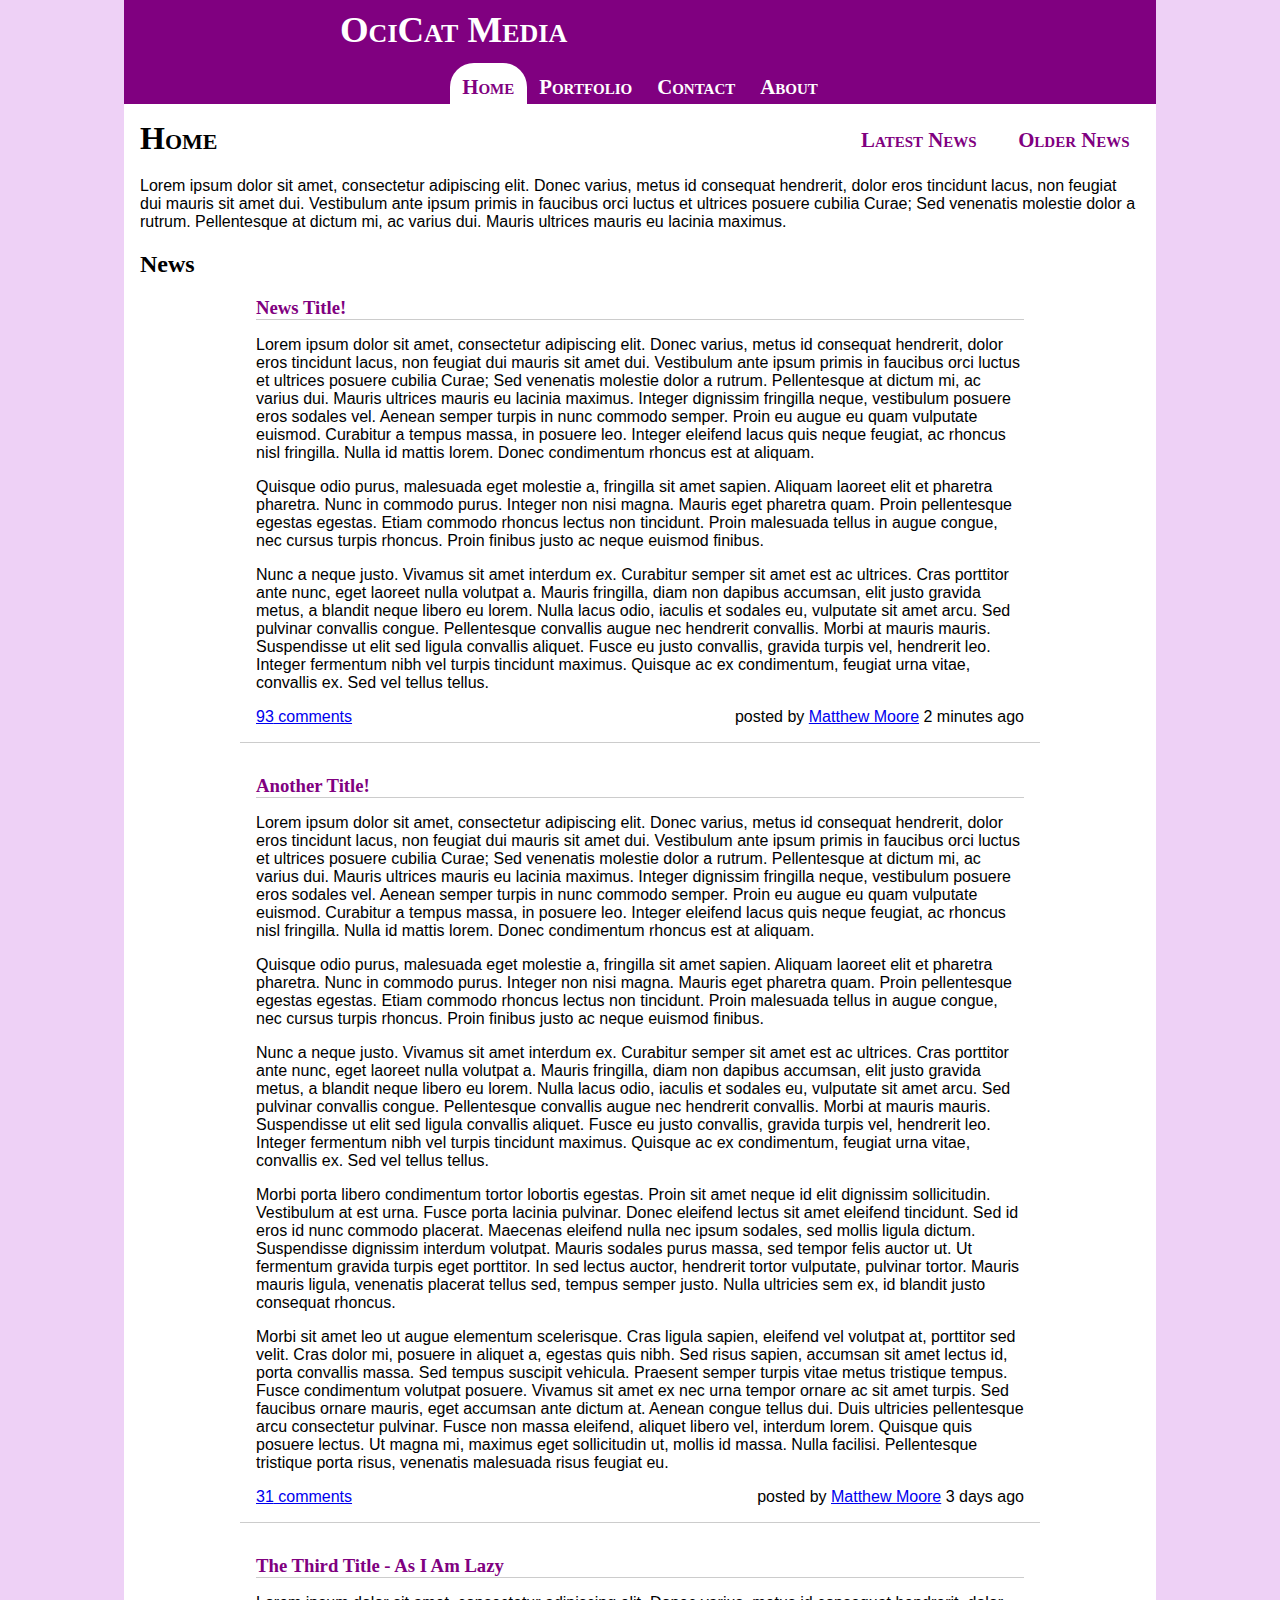
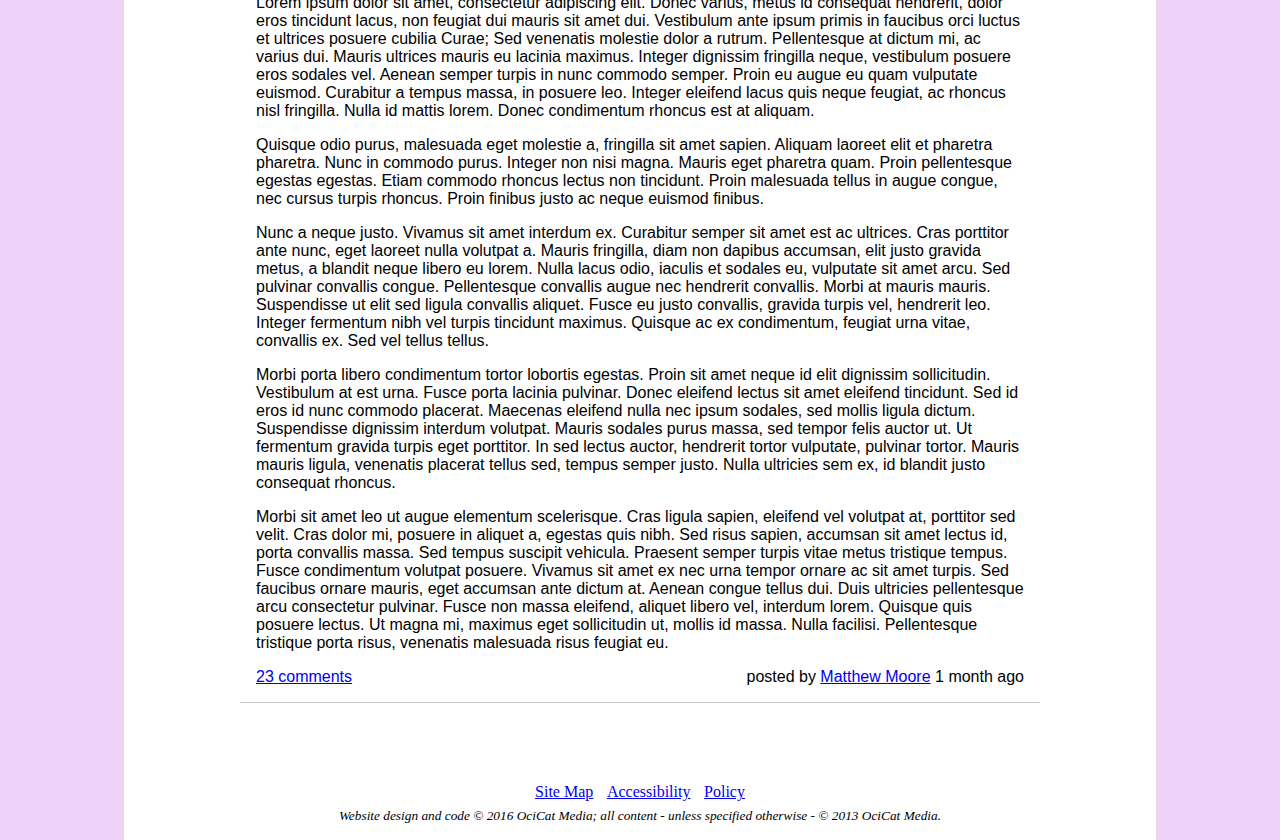
==== index.html @ f6c541e4 "updated index and style" ====
<!DOCTYPE html>
<html lang="en-ca">
	<head>
		<meta charset="utf-8">
		<meta name="application-name" content="OciCat Media">
		<meta name="author" content="Matthew Moore">
		<meta name="keywords" content="OciCat Media, Multimedia, Multi-media, Photography, Videography, Web Design, Web Development, Development, Coding">
		<meta name="description" content="The home page of OciCat Media. Check out the latest news here.">

		<title>OciCat Media</title>
		
		<link href="asset/style.css" rel="stylesheet" type="text/css">
	</head>
	<body>
		<header>
			<h1>OciCat Media</h1>
			<nav>
				<h2 class="WCAG_hide">Site Navigation</h2>
				<ul>
					<li class="active">
						<a href="index.html">Home</a>
					</li><li>
						<a href="portfolio.html">Portfolio</a>
					</li><li>
						<a href="contact.html">Contact</a>
					</li><li>
						<a href="about.html">About</a>
					</li>
				</ul>
			</nav>
		</header>
		<main>
			<header>
				<h1>Home</h1>
				<nav>
					<h2 class="WCAG_hide">Page Navigation</h2>
					<ul>
						<li>
							<a href="#news">Latest News</a>
						</li><li>
							<a href="#News">Older News</a>
						</li>
					</ul>
				</nav>
			</header>
			
			<div>Lorem ipsum dolor sit amet, consectetur adipiscing elit. Donec varius, metus id consequat hendrerit, dolor eros tincidunt lacus, non feugiat dui mauris sit amet dui. Vestibulum ante ipsum primis in faucibus orci luctus et ultrices posuere cubilia Curae; Sed venenatis molestie dolor a rutrum. Pellentesque at dictum mi, ac varius dui. Mauris ultrices mauris eu lacinia maximus.</div>
						
			<section id="news">
				<h2><a name="news"/>News</h2>
				
				<article itemscope itemtype="https://schema.org/BlogPosting">
					<header>
						<h3 itemprop="name headline"><a href="news_3.html" itemprop="url sameas">News Title!</a></h3>
						<meta itemprop="isfamilyfriendly" content="True" />
						<meta itemprop="position" content="3" />
					</header>
					<div itemprop="text">
						<p>Lorem ipsum dolor sit amet, consectetur adipiscing elit. Donec varius, metus id consequat hendrerit, dolor eros tincidunt lacus, non feugiat dui mauris sit amet dui. Vestibulum ante ipsum primis in faucibus orci luctus et ultrices posuere cubilia Curae; Sed venenatis molestie dolor a rutrum. Pellentesque at dictum mi, ac varius dui. Mauris ultrices mauris eu lacinia maximus. Integer dignissim fringilla neque, vestibulum posuere eros sodales vel. Aenean semper turpis in nunc commodo semper. Proin eu augue eu quam vulputate euismod. Curabitur a tempus massa, in posuere leo. Integer eleifend lacus quis neque feugiat, ac rhoncus nisl fringilla. Nulla id mattis lorem. Donec condimentum rhoncus est at aliquam.</p>
						<p>Quisque odio purus, malesuada eget molestie a, fringilla sit amet sapien. Aliquam laoreet elit et pharetra pharetra. Nunc in commodo purus. Integer non nisi magna. Mauris eget pharetra quam. Proin pellentesque egestas egestas. Etiam commodo rhoncus lectus non tincidunt. Proin malesuada tellus in augue congue, nec cursus turpis rhoncus. Proin finibus justo ac neque euismod finibus.</p>
						<p>Nunc a neque justo. Vivamus sit amet interdum ex. Curabitur semper sit amet est ac ultrices. Cras porttitor ante nunc, eget laoreet nulla volutpat a. Mauris fringilla, diam non dapibus accumsan, elit justo gravida metus, a blandit neque libero eu lorem. Nulla lacus odio, iaculis et sodales eu, vulputate sit amet arcu. Sed pulvinar convallis congue. Pellentesque convallis augue nec hendrerit convallis. Morbi at mauris mauris. Suspendisse ut elit sed ligula convallis aliquet. Fusce eu justo convallis, gravida turpis vel, hendrerit leo. Integer fermentum nibh vel turpis tincidunt maximus. Quisque ac ex condimentum, feugiat urna vitae, convallis ex. Sed vel tellus tellus.</p>
					</div>
					<footer>
						<a href="news_1.html#comment" itemprop="discussionurl">
							<span itemprop="commentcount">93</span> comments
						</a>
						posted by
						<span itemprop="author" itemscope itemtype="https://schema.org/Person">
							<span itemprop="name">
								<a href="http://user.ocicatmedia.com/matthewmoore.html" itemprop="url">Matthew Moore</a>
							</span>
						</span>
						<time datetime="2016-02-28T17:03Z" itemprop="datecreated datepublished">2 minutes ago</time>
					</footer>
				</article>

				<article itemscope itemtype="https://schema.org/BlogPosting">
					<header>
						<h3 itemprop="name headline"><a href="news_2.html" itemprop="url sameas">Another Title!</a></h3>
						<meta itemprop="isfamilyfriendly" content="True" />
						<meta itemprop="position" content="2" />
					</header>
					<div itemprop="text">
						<p>Lorem ipsum dolor sit amet, consectetur adipiscing elit. Donec varius, metus id consequat hendrerit, dolor eros tincidunt lacus, non feugiat dui mauris sit amet dui. Vestibulum ante ipsum primis in faucibus orci luctus et ultrices posuere cubilia Curae; Sed venenatis molestie dolor a rutrum. Pellentesque at dictum mi, ac varius dui. Mauris ultrices mauris eu lacinia maximus. Integer dignissim fringilla neque, vestibulum posuere eros sodales vel. Aenean semper turpis in nunc commodo semper. Proin eu augue eu quam vulputate euismod. Curabitur a tempus massa, in posuere leo. Integer eleifend lacus quis neque feugiat, ac rhoncus nisl fringilla. Nulla id mattis lorem. Donec condimentum rhoncus est at aliquam.</p>
						<p>Quisque odio purus, malesuada eget molestie a, fringilla sit amet sapien. Aliquam laoreet elit et pharetra pharetra. Nunc in commodo purus. Integer non nisi magna. Mauris eget pharetra quam. Proin pellentesque egestas egestas. Etiam commodo rhoncus lectus non tincidunt. Proin malesuada tellus in augue congue, nec cursus turpis rhoncus. Proin finibus justo ac neque euismod finibus.</p>
						<p>Nunc a neque justo. Vivamus sit amet interdum ex. Curabitur semper sit amet est ac ultrices. Cras porttitor ante nunc, eget laoreet nulla volutpat a. Mauris fringilla, diam non dapibus accumsan, elit justo gravida metus, a blandit neque libero eu lorem. Nulla lacus odio, iaculis et sodales eu, vulputate sit amet arcu. Sed pulvinar convallis congue. Pellentesque convallis augue nec hendrerit convallis. Morbi at mauris mauris. Suspendisse ut elit sed ligula convallis aliquet. Fusce eu justo convallis, gravida turpis vel, hendrerit leo. Integer fermentum nibh vel turpis tincidunt maximus. Quisque ac ex condimentum, feugiat urna vitae, convallis ex. Sed vel tellus tellus.</p>
						<p>Morbi porta libero condimentum tortor lobortis egestas. Proin sit amet neque id elit dignissim sollicitudin. Vestibulum at est urna. Fusce porta lacinia pulvinar. Donec eleifend lectus sit amet eleifend tincidunt. Sed id eros id nunc commodo placerat. Maecenas eleifend nulla nec ipsum sodales, sed mollis ligula dictum. Suspendisse dignissim interdum volutpat. Mauris sodales purus massa, sed tempor felis auctor ut. Ut fermentum gravida turpis eget porttitor. In sed lectus auctor, hendrerit tortor vulputate, pulvinar tortor. Mauris mauris ligula, venenatis placerat tellus sed, tempus semper justo. Nulla ultricies sem ex, id blandit justo consequat rhoncus.</p>
						<p>Morbi sit amet leo ut augue elementum scelerisque. Cras ligula sapien, eleifend vel volutpat at, porttitor sed velit. Cras dolor mi, posuere in aliquet a, egestas quis nibh. Sed risus sapien, accumsan sit amet lectus id, porta convallis massa. Sed tempus suscipit vehicula. Praesent semper turpis vitae metus tristique tempus. Fusce condimentum volutpat posuere. Vivamus sit amet ex nec urna tempor ornare ac sit amet turpis. Sed faucibus ornare mauris, eget accumsan ante dictum at. Aenean congue tellus dui. Duis ultricies pellentesque arcu consectetur pulvinar. Fusce non massa eleifend, aliquet libero vel, interdum lorem. Quisque quis posuere lectus. Ut magna mi, maximus eget sollicitudin ut, mollis id massa. Nulla facilisi. Pellentesque tristique porta risus, venenatis malesuada risus feugiat eu.</p>
					</div>
					<footer>
						<a href="news_1.html#comment" itemprop="discussionurl">
							<span itemprop="commentcount">31</span> comments
						</a>
						posted by
						<span itemprop="author" itemscope itemtype="https://schema.org/Person">
							<span itemprop="name">
								<a href="http://user.ocicatmedia.com/matthewmoore.html" itemprop="url">Matthew Moore</a>
							</span>
						</span>
						<time datetime="2016-02-25T11:23Z" itemprop="datecreated datepublished">3 days ago</time>
					</footer>
				</article>

				<article itemscope itemtype="https://schema.org/BlogPosting">
					<header>
						<h3 itemprop="name headline"><a href="news_1.html" itemprop="url sameas">The Third Title - As I Am Lazy</a></h3>
						<meta itemprop="isfamilyfriendly" content="True" />
						<meta itemprop="position" content="1" />
					</header>
					<div itemprop="text">
						<p>Lorem ipsum dolor sit amet, consectetur adipiscing elit. Donec varius, metus id consequat hendrerit, dolor eros tincidunt lacus, non feugiat dui mauris sit amet dui. Vestibulum ante ipsum primis in faucibus orci luctus et ultrices posuere cubilia Curae; Sed venenatis molestie dolor a rutrum. Pellentesque at dictum mi, ac varius dui. Mauris ultrices mauris eu lacinia maximus. Integer dignissim fringilla neque, vestibulum posuere eros sodales vel. Aenean semper turpis in nunc commodo semper. Proin eu augue eu quam vulputate euismod. Curabitur a tempus massa, in posuere leo. Integer eleifend lacus quis neque feugiat, ac rhoncus nisl fringilla. Nulla id mattis lorem. Donec condimentum rhoncus est at aliquam.</p>
						<p>Quisque odio purus, malesuada eget molestie a, fringilla sit amet sapien. Aliquam laoreet elit et pharetra pharetra. Nunc in commodo purus. Integer non nisi magna. Mauris eget pharetra quam. Proin pellentesque egestas egestas. Etiam commodo rhoncus lectus non tincidunt. Proin malesuada tellus in augue congue, nec cursus turpis rhoncus. Proin finibus justo ac neque euismod finibus.</p>
						<p>Nunc a neque justo. Vivamus sit amet interdum ex. Curabitur semper sit amet est ac ultrices. Cras porttitor ante nunc, eget laoreet nulla volutpat a. Mauris fringilla, diam non dapibus accumsan, elit justo gravida metus, a blandit neque libero eu lorem. Nulla lacus odio, iaculis et sodales eu, vulputate sit amet arcu. Sed pulvinar convallis congue. Pellentesque convallis augue nec hendrerit convallis. Morbi at mauris mauris. Suspendisse ut elit sed ligula convallis aliquet. Fusce eu justo convallis, gravida turpis vel, hendrerit leo. Integer fermentum nibh vel turpis tincidunt maximus. Quisque ac ex condimentum, feugiat urna vitae, convallis ex. Sed vel tellus tellus.</p>
						<p>Morbi porta libero condimentum tortor lobortis egestas. Proin sit amet neque id elit dignissim sollicitudin. Vestibulum at est urna. Fusce porta lacinia pulvinar. Donec eleifend lectus sit amet eleifend tincidunt. Sed id eros id nunc commodo placerat. Maecenas eleifend nulla nec ipsum sodales, sed mollis ligula dictum. Suspendisse dignissim interdum volutpat. Mauris sodales purus massa, sed tempor felis auctor ut. Ut fermentum gravida turpis eget porttitor. In sed lectus auctor, hendrerit tortor vulputate, pulvinar tortor. Mauris mauris ligula, venenatis placerat tellus sed, tempus semper justo. Nulla ultricies sem ex, id blandit justo consequat rhoncus.</p>
						<p>Morbi sit amet leo ut augue elementum scelerisque. Cras ligula sapien, eleifend vel volutpat at, porttitor sed velit. Cras dolor mi, posuere in aliquet a, egestas quis nibh. Sed risus sapien, accumsan sit amet lectus id, porta convallis massa. Sed tempus suscipit vehicula. Praesent semper turpis vitae metus tristique tempus. Fusce condimentum volutpat posuere. Vivamus sit amet ex nec urna tempor ornare ac sit amet turpis. Sed faucibus ornare mauris, eget accumsan ante dictum at. Aenean congue tellus dui. Duis ultricies pellentesque arcu consectetur pulvinar. Fusce non massa eleifend, aliquet libero vel, interdum lorem. Quisque quis posuere lectus. Ut magna mi, maximus eget sollicitudin ut, mollis id massa. Nulla facilisi. Pellentesque tristique porta risus, venenatis malesuada risus feugiat eu.</p>
					</div>
					<footer>
						<a href="news_1.html#comment" itemprop="discussionurl">
							<span itemprop="commentcount">23</span> comments
						</a>
						posted by
						<span itemprop="author" itemscope itemtype="https://schema.org/Person">
							<span itemprop="name">
								<a href="http://user.ocicatmedia.com/matthewmoore.html" itemprop="url">Matthew Moore</a>
							</span>
						</span>
						<time datetime="2016-01-12T19:57Z" itemprop="datecreated datepublished">1 month ago</time>
					</footer>
				</article>
			</section>
		</main>
		<footer>
			<nav>
				<ul>
					<li><a href="sitemap.html">Site Map</a></li>
					<li><a href="accessibility.html">Accessibility</a></li>
					<li><a href="policy.html">Policy</a></li>
				</ul>
			</nav>
			<small>Website design and code &copy; 2016 OciCat Media; all content - unless specified otherwise - &copy; 2013 OciCat Media.</small>
		</footer>
	</body>
</html>
---- asset/style.css ----
body {
	margin: 0;
	padding: 0;
	background-color: #DDD0D3;
	background-color: #D8BFD8;
	background-color: #F6C9CC;
	background-color: #EED1F6;
}

a:hover, a:focus {
	font-style: oblique;
}

.WCAG_hide {
	position: absolute !important;
	left: -99999px !important;
	top: auto !important;
}

body > main h1, body > main h2, body > main h3, body > main h4, body > main h5, body > main h6, nav {
	font-family: serif !important;
}

body > * {
	width: 80%;
	min-width: 800px;
	max-width: 1000px;
	margin: 0 auto;
	padding: 0 1em;
}

body > header {
	background: #800080 url(logo.png) no-repeat;
	color: #FFF;
	font-family: serif;
	font-variant: small-caps;
	padding-top: .5em;
}

body > main {
	background-color: #FFF;
	font-family: sans-serif;
	padding-top: 1em;
	padding-bottom: 3em;
}

body > footer {
	background-color: #FFF;
	text-align: center;
	padding-bottom: 1em;
}

/* ============================== */
/* ============================== */

body > header h1 {
	font-family: cursive, serif;
	font-size: 2.3em;
	margin: 0 200px;
}

body > header a {
	text-decoration: none;
	font-size: 1.3em;
	font-weight: bold;
	display: block;
}

body > header > nav {
	padding-top: .75em;
}

body > header > nav > ul {
	list-style-type: none;
	margin: 0;
	padding: 0;
	text-align: center;
}

body > header > nav > ul > li {
	display: inline-block;
}

body > header > nav > ul > li.active {
	background-color: #DDD0D3;
	background-color: #EED1F6;
	background-color: #FFFFFF;
	border-radius: 1.5em 1.5em 0 0;
}

body > header > nav > ul > li > a {
	color: #FFF;
	padding: .6em;
	padding-bottom: .2em;
}

body > header > nav > ul li.active > a {
	color: #800080;
}

/* ============================== */
/* ============================== */

body > main {
}

body > main > header {
	font-variant: small-caps;
	position: relative;
	margin-bottom: 1.25em;
}

body > main > header > * {
	display: inline-block;
}

body > main > header > h1 {
	font-size: 2em;
	margin: 0;
}

body > main > header > nav {
	position: absolute;
	right: 0;
	line-height: 2em;
	font-size: 1.3em;
	font-weight: bold;
}

body > main > header > nav > ul {
	list-style-type: none;
	margin: 0;
	padding: 0;
}

body > main > header > nav > ul > li {
	display: inline-block;
	padding: 0;
	padding-left: 1em;
	margin: 0;
}

body > main > header > nav > ul > li > a {
	color: #800080;
	text-decoration: none;
	padding: .5em;
}

/* ============================== */
/* ============================== */

body > footer > nav > ul {
	margin: 0px;
	padding: 0px;
	list-style-type: none;
}

body > footer > nav > ul > li {
	display: inline;
}

body > footer > nav > ul > li:after {
	content: ' ';
	font-weight: bold;
	margin: 0 .3em;
}

body > footer > nav > ul > li:last-child:after {
	display: none;
}

body > footer > small {
	display: block;
	margin-top: .5em;
	font-style: italic;
}

/* ============================== */
/* ============================== */

section#news {
}

section#news > h2 {
}

section#news > article {
	margin: 0 10%;
	padding: 1em;
	padding-top: 0;
	margin-bottom: 2em;
	border: 1px ridge #CCC;
	border: none;
	border-bottom: 1px ridge #CCC;
}

section#news > article > header {
	border-bottom: 1px ridge #CCC;	
}

section#news > article > header > h3 {
	margin: 0;
}

section#news > article > header > h3 > a {
	text-decoration: none;
	color: #800080;
}

section#news > article > p {
}

section#news > article > p:first-child:first-letter {
	font-size: 1.5em;
}

section#news > article > footer {
	position: relative;
	text-align: right;
}

section#news > article > footer > a {
	position: absolute;
	left: 0;
}

section#news > article > footer > time {
}



			<section id="news">
				<h2><a name="news"/>News</h2>
				<article>
					<header>
						<h3><a href="news_1.html">News Title!</a></h3>
					</header>
					<p>Lorem ipsum dolor sit amet, consectetur adipiscing elit. Donec varius, metus id consequat hendrerit, dolor eros tincidunt lacus, non feugiat dui mauris sit amet dui. Vestibulum ante ipsum primis in faucibus orci luctus et ultrices posuere cubilia Curae; Sed venenatis molestie dolor a rutrum. Pellentesque at dictum mi, ac varius dui. Mauris ultrices mauris eu lacinia maximus. Integer dignissim fringilla neque, vestibulum posuere eros sodales vel. Aenean semper turpis in nunc commodo semper. Proin eu augue eu quam vulputate euismod. Curabitur a tempus massa, in posuere leo. Integer eleifend lacus quis neque feugiat, ac rhoncus nisl fringilla. Nulla id mattis lorem. Donec condimentum rhoncus est at aliquam.</p>
					<footer>
						<a href="news_1.html#comment">3 comments</a>
						posted <time datetime="2016-02-28T17:03Z">2 minutes ago</time>
					</footer>
				</article>
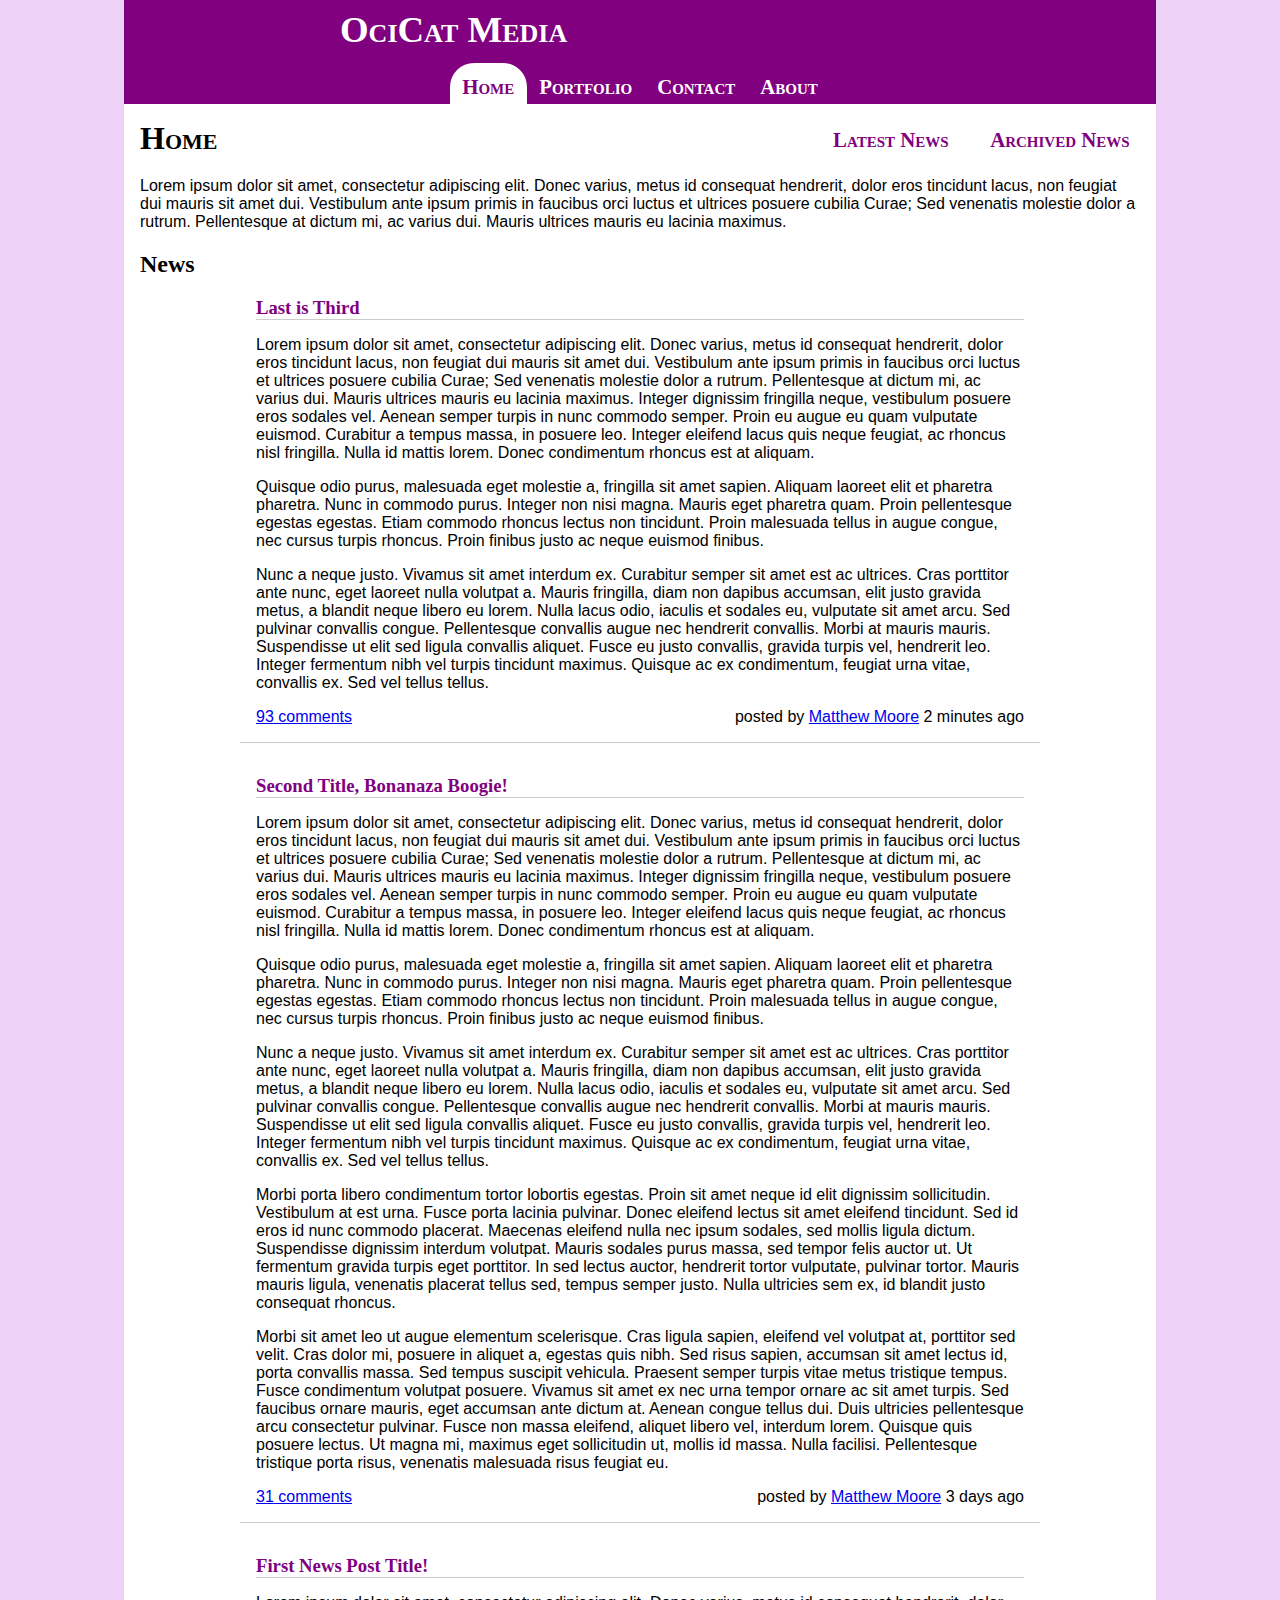
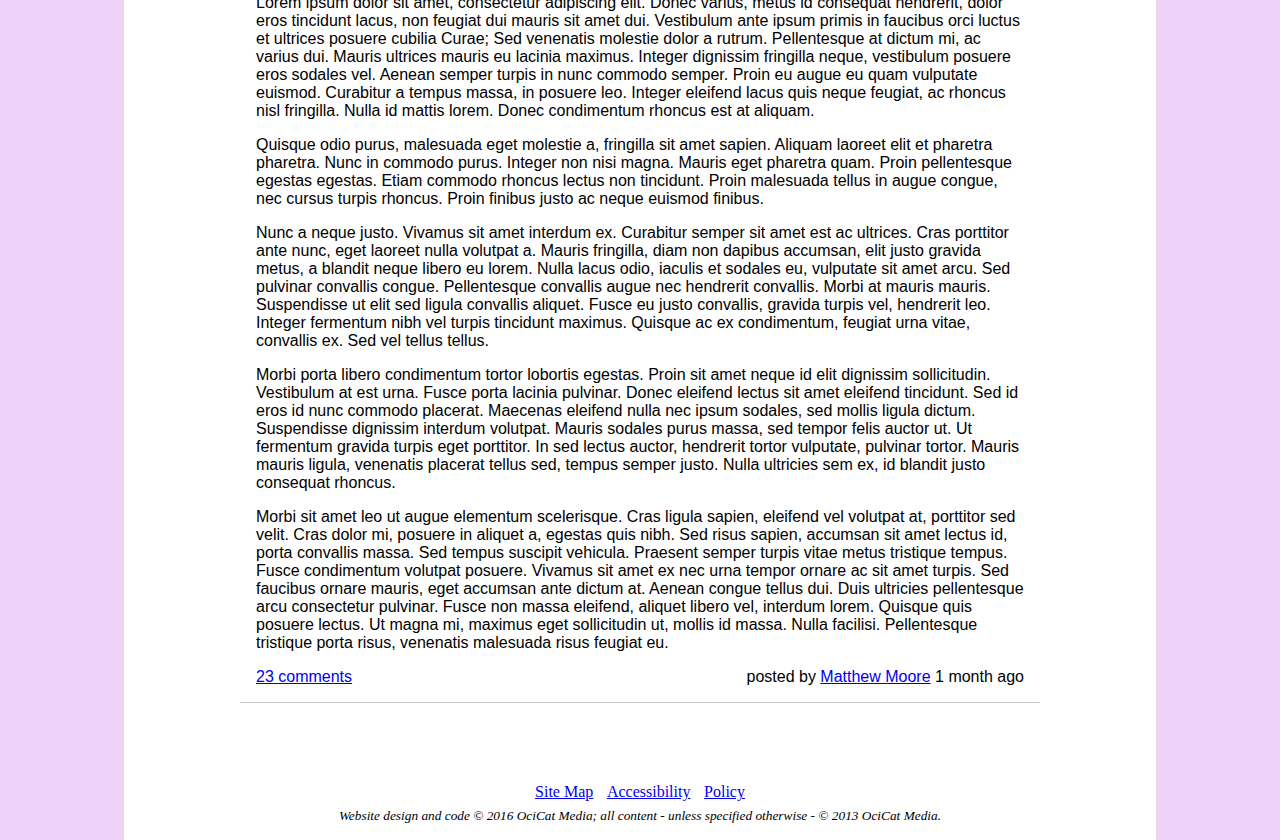
==== commit 371dfd6a: "Added files via upload" ====
--- a/index.html
+++ b/index.html
@@ -36,9 +36,9 @@
 					<h2 class="WCAG_hide">Page Navigation</h2>
 					<ul>
 						<li>
-							<a href="#news">Latest News</a>
+							<a href="index.html#news">Latest News</a>
 						</li><li>
-							<a href="#News">Older News</a>
+							<a href="#News">Archived News</a>
 						</li>
 					</ul>
 				</nav>
@@ -51,7 +51,7 @@
 				
 				<article itemscope itemtype="https://schema.org/BlogPosting">
 					<header>
-						<h3 itemprop="name headline"><a href="news_3.html" itemprop="url sameas">News Title!</a></h3>
+						<h3 itemprop="name headline"><a href="news/3.html" itemprop="url sameas">Last is Third</a></h3>
 						<meta itemprop="isfamilyfriendly" content="True" />
 						<meta itemprop="position" content="3" />
 					</header>
@@ -76,7 +76,7 @@
 
 				<article itemscope itemtype="https://schema.org/BlogPosting">
 					<header>
-						<h3 itemprop="name headline"><a href="news_2.html" itemprop="url sameas">Another Title!</a></h3>
+						<h3 itemprop="name headline"><a href="news/2.html" itemprop="url sameas">Second Title, Bonanaza Boogie!</a></h3>
 						<meta itemprop="isfamilyfriendly" content="True" />
 						<meta itemprop="position" content="2" />
 					</header>
@@ -103,7 +103,7 @@
 
 				<article itemscope itemtype="https://schema.org/BlogPosting">
 					<header>
-						<h3 itemprop="name headline"><a href="news_1.html" itemprop="url sameas">The Third Title - As I Am Lazy</a></h3>
+						<h3 itemprop="name headline"><a href="news/1.html" itemprop="url sameas">First News  Post Title!</a></h3>
 						<meta itemprop="isfamilyfriendly" content="True" />
 						<meta itemprop="position" content="1" />
 					</header>
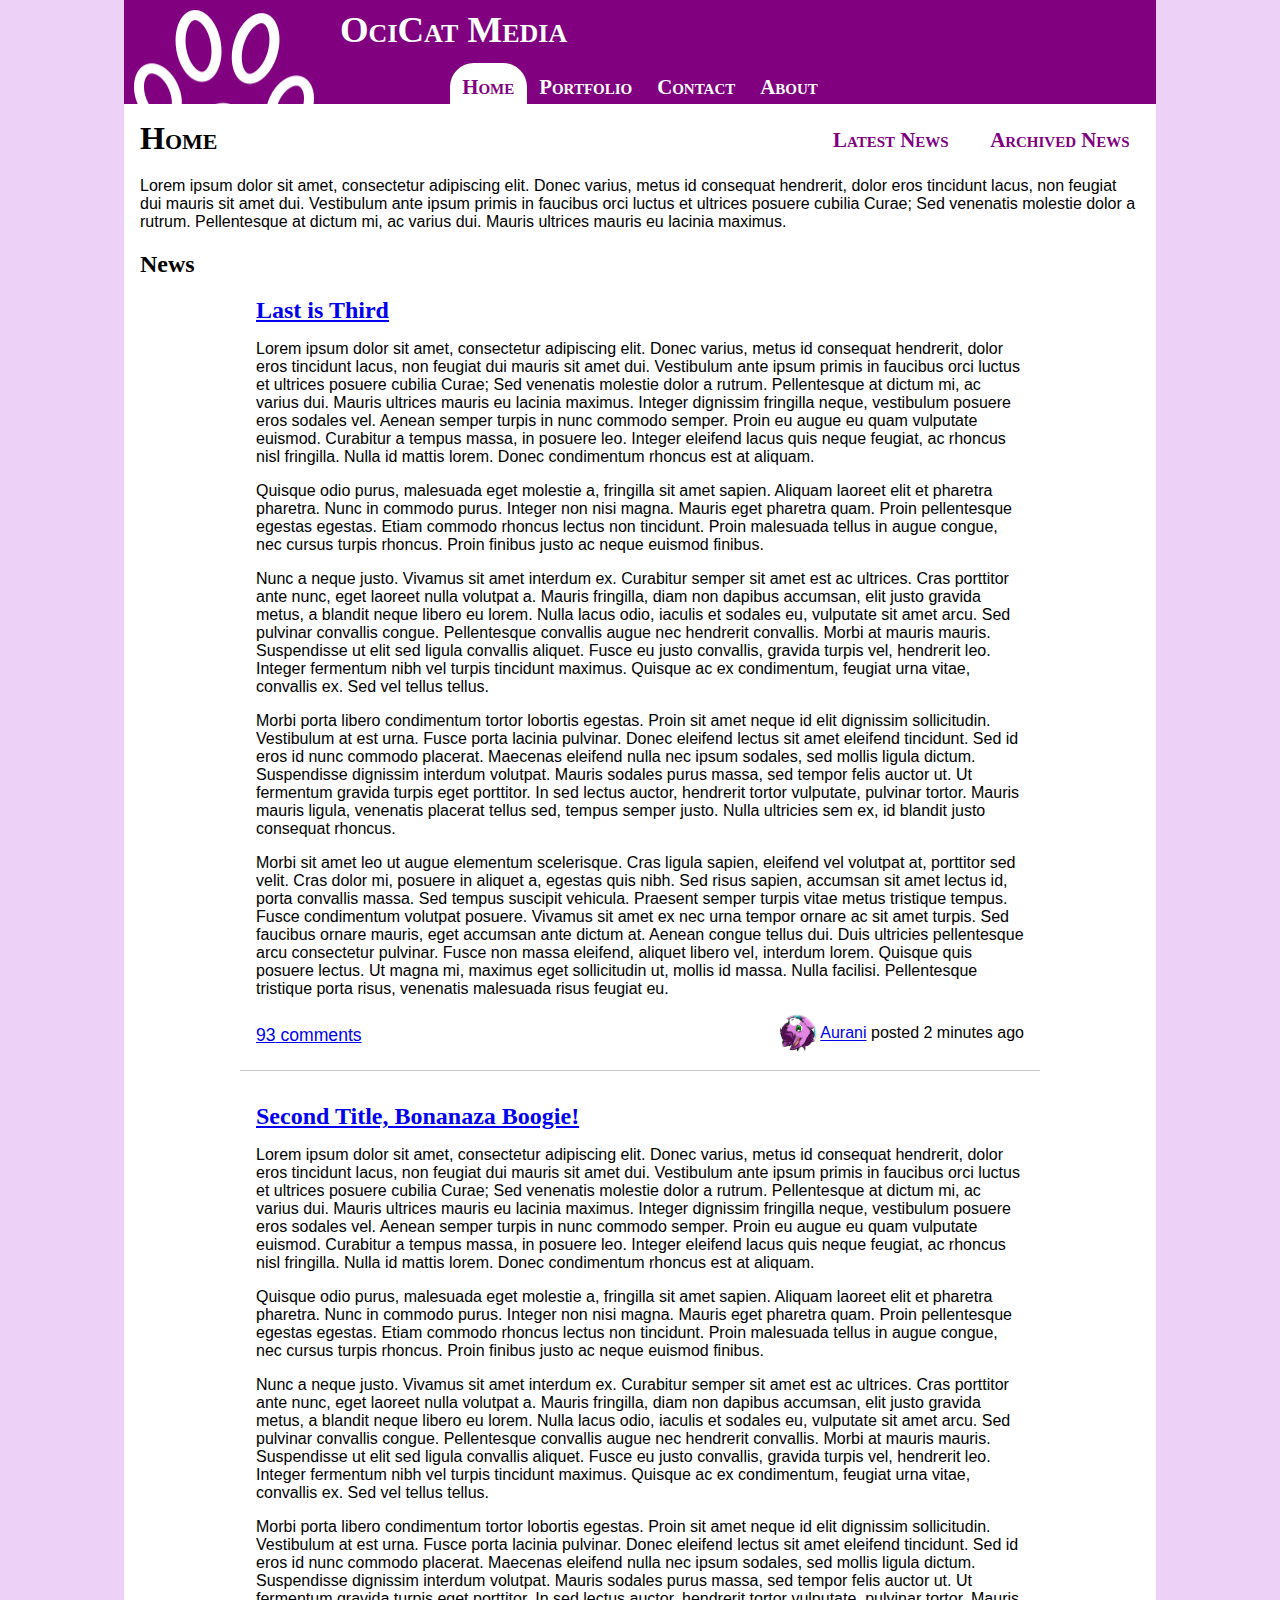
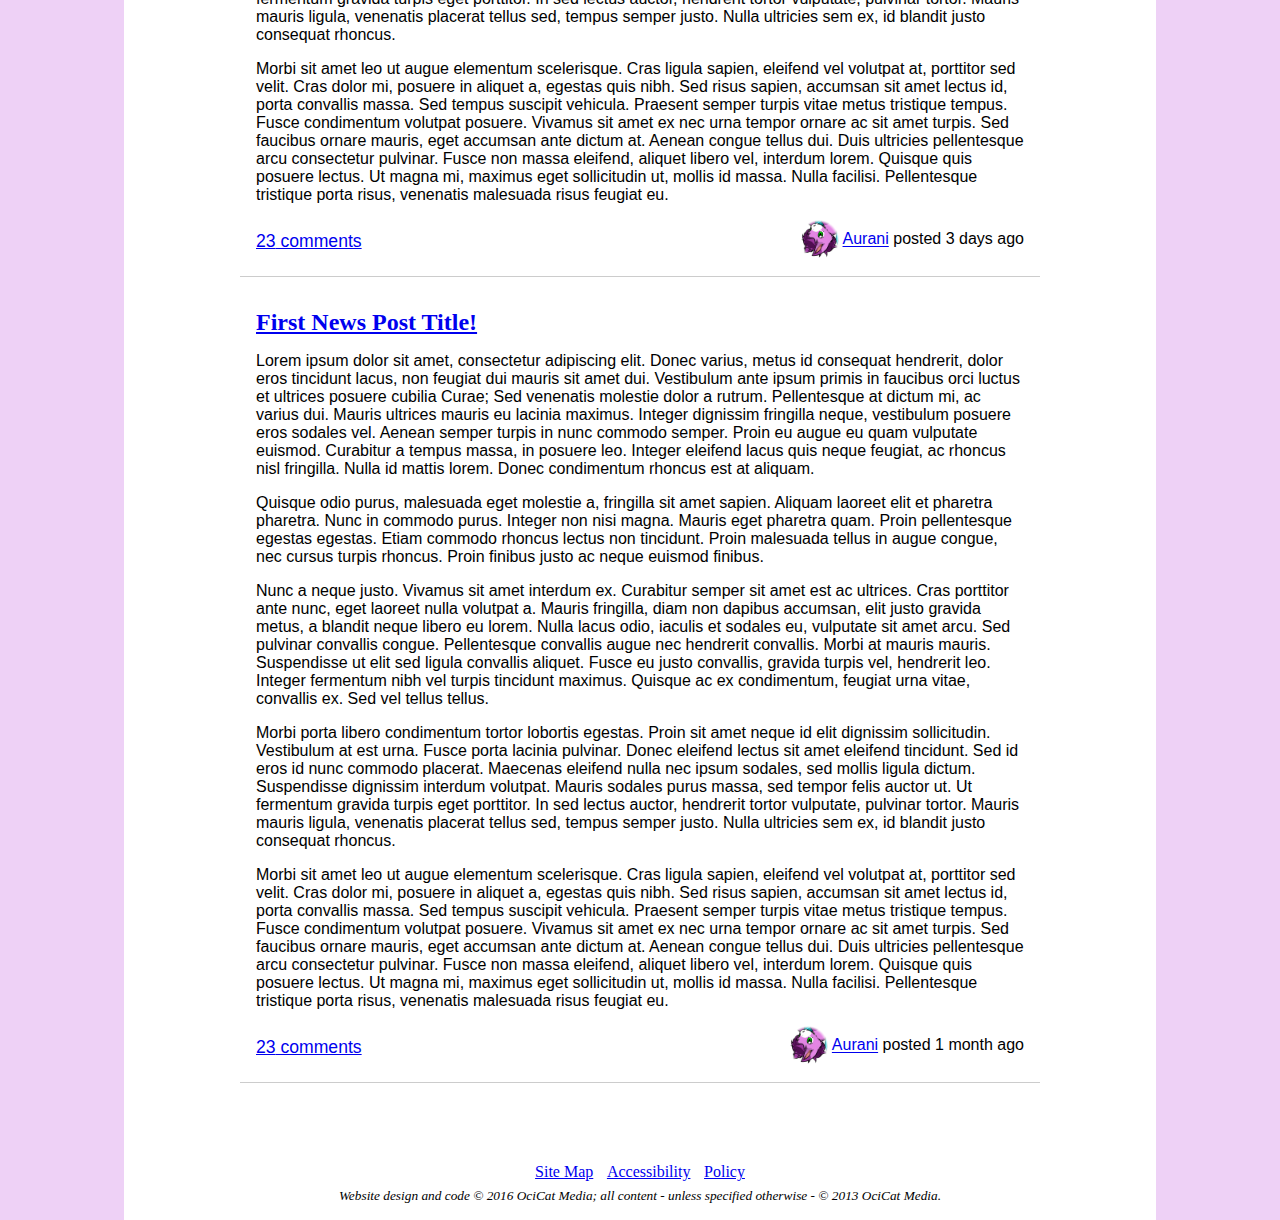
==== commit 115d37e6: "news archive updates" ====
--- a/index.html
+++ b/index.html
@@ -1,6 +1,10 @@
 <!DOCTYPE html>
 <html lang="en-ca">
 	<head>
+	
+		<base href="http://ocicatmedia.github.io/">
+		<base href="file:///D:/Documents/GitHub/ocicatmedia.com/">
+
 		<meta charset="utf-8">
 		<meta name="application-name" content="OciCat Media">
 		<meta name="author" content="Matthew Moore">
@@ -11,22 +15,12 @@
 		
 		<link href="asset/style.css" rel="stylesheet" type="text/css">
 	</head>
-	<body>
+	<body itemscope itemtype="http://schema.org/WebPage">
 		<header>
 			<h1>OciCat Media</h1>
 			<nav>
 				<h2 class="WCAG_hide">Site Navigation</h2>
-				<ul>
-					<li class="active">
-						<a href="index.html">Home</a>
-					</li><li>
-						<a href="portfolio.html">Portfolio</a>
-					</li><li>
-						<a href="contact.html">Contact</a>
-					</li><li>
-						<a href="about.html">About</a>
-					</li>
-				</ul>
+				<ul><li class="active"><a href="index.html">Home</a></li><li><a href="portfolio.html">Portfolio</a></li><li><a href="contact.html">Contact</a></li><li><a href="about.html">About</a></li></ul>
 			</nav>
 		</header>
 		<main>
@@ -34,101 +28,121 @@
 				<h1>Home</h1>
 				<nav>
 					<h2 class="WCAG_hide">Page Navigation</h2>
-					<ul>
-						<li>
-							<a href="index.html#news">Latest News</a>
-						</li><li>
-							<a href="#News">Archived News</a>
-						</li>
-					</ul>
+					<ul><li><a href="index.html#news">Latest News</a></li><li class="active"><a href="news/">Archived News</a></li></ul>
 				</nav>
 			</header>
-			
+
 			<div>Lorem ipsum dolor sit amet, consectetur adipiscing elit. Donec varius, metus id consequat hendrerit, dolor eros tincidunt lacus, non feugiat dui mauris sit amet dui. Vestibulum ante ipsum primis in faucibus orci luctus et ultrices posuere cubilia Curae; Sed venenatis molestie dolor a rutrum. Pellentesque at dictum mi, ac varius dui. Mauris ultrices mauris eu lacinia maximus.</div>
-						
-			<section id="news">
-				<h2><a name="news"/>News</h2>
+
+			<section id="news" itemscope itemtype="https://schema.org/Blog">
+				<h2><a name="news"></a>News</h2>
+				<article itemscope itemtype="https://schema.org/BlogPosting">
+					<header>
+						<h2 itemprop="headline name"><a href="news/3.html" itemprop="url mainentityofpage">Last is Third</a></h2>
+						<meta itemprop="position" content="3" />
+					</header>
+					<div itemprop="text"><p>Lorem ipsum dolor sit amet, consectetur adipiscing elit. Donec varius, metus id consequat hendrerit, dolor eros tincidunt lacus, non feugiat dui mauris sit amet dui. Vestibulum ante ipsum primis in faucibus orci luctus et ultrices posuere cubilia Curae; Sed venenatis molestie dolor a rutrum. Pellentesque at dictum mi, ac varius dui. Mauris ultrices mauris eu lacinia maximus. Integer dignissim fringilla neque, vestibulum posuere eros sodales vel. Aenean semper turpis in nunc commodo semper. Proin eu augue eu quam vulputate euismod. Curabitur a tempus massa, in posuere leo. Integer eleifend lacus quis neque feugiat, ac rhoncus nisl fringilla. Nulla id mattis lorem. Donec condimentum rhoncus est at aliquam.</p><p>Quisque odio purus, malesuada eget molestie a, fringilla sit amet sapien. Aliquam laoreet elit et pharetra pharetra. Nunc in commodo purus. Integer non nisi magna. Mauris eget pharetra quam. Proin pellentesque egestas egestas. Etiam commodo rhoncus lectus non tincidunt. Proin malesuada tellus in augue congue, nec cursus turpis rhoncus. Proin finibus justo ac neque euismod finibus.</p><p>Nunc a neque justo. Vivamus sit amet interdum ex. Curabitur semper sit amet est ac ultrices. Cras porttitor ante nunc, eget laoreet nulla volutpat a. Mauris fringilla, diam non dapibus accumsan, elit justo gravida metus, a blandit neque libero eu lorem. Nulla lacus odio, iaculis et sodales eu, vulputate sit amet arcu. Sed pulvinar convallis congue. Pellentesque convallis augue nec hendrerit convallis. Morbi at mauris mauris. Suspendisse ut elit sed ligula convallis aliquet. Fusce eu justo convallis, gravida turpis vel, hendrerit leo. Integer fermentum nibh vel turpis tincidunt maximus. Quisque ac ex condimentum, feugiat urna vitae, convallis ex. Sed vel tellus tellus.</p><p>Morbi porta libero condimentum tortor lobortis egestas. Proin sit amet neque id elit dignissim sollicitudin. Vestibulum at est urna. Fusce porta lacinia pulvinar. Donec eleifend lectus sit amet eleifend tincidunt. Sed id eros id nunc commodo placerat. Maecenas eleifend nulla nec ipsum sodales, sed mollis ligula dictum. Suspendisse dignissim interdum volutpat. Mauris sodales purus massa, sed tempor felis auctor ut. Ut fermentum gravida turpis eget porttitor. In sed lectus auctor, hendrerit tortor vulputate, pulvinar tortor. Mauris mauris ligula, venenatis placerat tellus sed, tempus semper justo. Nulla ultricies sem ex, id blandit justo consequat rhoncus.</p><p>Morbi sit amet leo ut augue elementum scelerisque. Cras ligula sapien, eleifend vel volutpat at, porttitor sed velit. Cras dolor mi, posuere in aliquet a, egestas quis nibh. Sed risus sapien, accumsan sit amet lectus id, porta convallis massa. Sed tempus suscipit vehicula. Praesent semper turpis vitae metus tristique tempus. Fusce condimentum volutpat posuere. Vivamus sit amet ex nec urna tempor ornare ac sit amet turpis. Sed faucibus ornare mauris, eget accumsan ante dictum at. Aenean congue tellus dui. Duis ultricies pellentesque arcu consectetur pulvinar. Fusce non massa eleifend, aliquet libero vel, interdum lorem. Quisque quis posuere lectus. Ut magna mi, maximus eget sollicitudin ut, mollis id massa. Nulla facilisi. Pellentesque tristique porta risus, venenatis malesuada risus feugiat eu.</p></div>
+					<footer>
+						<a href="news/3.html#comment" itemprop="discussionurl">
+							<span itemprop="commentcount">93</span> comments
+						</a>
+						<span itemprop="author" itemscope itemtype="https://schema.org/Person">
+							<span itemprop="image" itemscope itemtype="http://schema.org/ImageObject">
+								<img src="user/aurani/avatar.png" width="40" height="40" itemprop="url">
+								<meta itemprop="width" content="200">
+								<meta itemprop="height" content="200">
+							</span>
+							<span itemprop="name"><a href="user/aurani.html" itemprop="url" rel="author">Aurani</a></span> posted
+						</span>
+						<time datetime="2016-02-28T17:03Z" itemprop="datecreated datepublished">2 minutes ago</time>
+						<meta itemprop="datemodified" content="2016-02-28T17:03Z" />
+						<span itemprop="publisher" itemscope itemtype="http://schema.org/Organization">
+							<meta itemprop="name" content="OciCat Media" />
+							<span itemprop="logo" itemscope itemtype="http://schema.org/ImageObject">
+								<meta itemprop="url" content="asset/logobkg.png" />
+								<meta itemprop="width height" content="200" />
+							</span>
+						</span>
+						<span itemprop="image" itemscope itemtype="http://schema.org/ImageObject">
+							<meta itemprop="url" content="user/aurani/articledefault.png" />
+							<meta itemprop="width" content="700" />
+							<meta itemprop="height" content="200" />
+						</span>
+					</footer>
+				</article>
 				
 				<article itemscope itemtype="https://schema.org/BlogPosting">
 					<header>
-						<h3 itemprop="name headline"><a href="news/3.html" itemprop="url sameas">Last is Third</a></h3>
-						<meta itemprop="isfamilyfriendly" content="True" />
-						<meta itemprop="position" content="3" />
+						<h2 itemprop="headline name"><a href="news/2.html" itemprop="url mainentityofpage">Second Title, Bonanaza Boogie!</a></h2>
+						<meta itemprop="position" content="2" />
 					</header>
-					<div itemprop="text">
-						<p>Lorem ipsum dolor sit amet, consectetur adipiscing elit. Donec varius, metus id consequat hendrerit, dolor eros tincidunt lacus, non feugiat dui mauris sit amet dui. Vestibulum ante ipsum primis in faucibus orci luctus et ultrices posuere cubilia Curae; Sed venenatis molestie dolor a rutrum. Pellentesque at dictum mi, ac varius dui. Mauris ultrices mauris eu lacinia maximus. Integer dignissim fringilla neque, vestibulum posuere eros sodales vel. Aenean semper turpis in nunc commodo semper. Proin eu augue eu quam vulputate euismod. Curabitur a tempus massa, in posuere leo. Integer eleifend lacus quis neque feugiat, ac rhoncus nisl fringilla. Nulla id mattis lorem. Donec condimentum rhoncus est at aliquam.</p>
-						<p>Quisque odio purus, malesuada eget molestie a, fringilla sit amet sapien. Aliquam laoreet elit et pharetra pharetra. Nunc in commodo purus. Integer non nisi magna. Mauris eget pharetra quam. Proin pellentesque egestas egestas. Etiam commodo rhoncus lectus non tincidunt. Proin malesuada tellus in augue congue, nec cursus turpis rhoncus. Proin finibus justo ac neque euismod finibus.</p>
-						<p>Nunc a neque justo. Vivamus sit amet interdum ex. Curabitur semper sit amet est ac ultrices. Cras porttitor ante nunc, eget laoreet nulla volutpat a. Mauris fringilla, diam non dapibus accumsan, elit justo gravida metus, a blandit neque libero eu lorem. Nulla lacus odio, iaculis et sodales eu, vulputate sit amet arcu. Sed pulvinar convallis congue. Pellentesque convallis augue nec hendrerit convallis. Morbi at mauris mauris. Suspendisse ut elit sed ligula convallis aliquet. Fusce eu justo convallis, gravida turpis vel, hendrerit leo. Integer fermentum nibh vel turpis tincidunt maximus. Quisque ac ex condimentum, feugiat urna vitae, convallis ex. Sed vel tellus tellus.</p>
-					</div>
+					<div itemprop="text"><p>Lorem ipsum dolor sit amet, consectetur adipiscing elit. Donec varius, metus id consequat hendrerit, dolor eros tincidunt lacus, non feugiat dui mauris sit amet dui. Vestibulum ante ipsum primis in faucibus orci luctus et ultrices posuere cubilia Curae; Sed venenatis molestie dolor a rutrum. Pellentesque at dictum mi, ac varius dui. Mauris ultrices mauris eu lacinia maximus. Integer dignissim fringilla neque, vestibulum posuere eros sodales vel. Aenean semper turpis in nunc commodo semper. Proin eu augue eu quam vulputate euismod. Curabitur a tempus massa, in posuere leo. Integer eleifend lacus quis neque feugiat, ac rhoncus nisl fringilla. Nulla id mattis lorem. Donec condimentum rhoncus est at aliquam.</p><p>Quisque odio purus, malesuada eget molestie a, fringilla sit amet sapien. Aliquam laoreet elit et pharetra pharetra. Nunc in commodo purus. Integer non nisi magna. Mauris eget pharetra quam. Proin pellentesque egestas egestas. Etiam commodo rhoncus lectus non tincidunt. Proin malesuada tellus in augue congue, nec cursus turpis rhoncus. Proin finibus justo ac neque euismod finibus.</p><p>Nunc a neque justo. Vivamus sit amet interdum ex. Curabitur semper sit amet est ac ultrices. Cras porttitor ante nunc, eget laoreet nulla volutpat a. Mauris fringilla, diam non dapibus accumsan, elit justo gravida metus, a blandit neque libero eu lorem. Nulla lacus odio, iaculis et sodales eu, vulputate sit amet arcu. Sed pulvinar convallis congue. Pellentesque convallis augue nec hendrerit convallis. Morbi at mauris mauris. Suspendisse ut elit sed ligula convallis aliquet. Fusce eu justo convallis, gravida turpis vel, hendrerit leo. Integer fermentum nibh vel turpis tincidunt maximus. Quisque ac ex condimentum, feugiat urna vitae, convallis ex. Sed vel tellus tellus.</p><p>Morbi porta libero condimentum tortor lobortis egestas. Proin sit amet neque id elit dignissim sollicitudin. Vestibulum at est urna. Fusce porta lacinia pulvinar. Donec eleifend lectus sit amet eleifend tincidunt. Sed id eros id nunc commodo placerat. Maecenas eleifend nulla nec ipsum sodales, sed mollis ligula dictum. Suspendisse dignissim interdum volutpat. Mauris sodales purus massa, sed tempor felis auctor ut. Ut fermentum gravida turpis eget porttitor. In sed lectus auctor, hendrerit tortor vulputate, pulvinar tortor. Mauris mauris ligula, venenatis placerat tellus sed, tempus semper justo. Nulla ultricies sem ex, id blandit justo consequat rhoncus.</p><p>Morbi sit amet leo ut augue elementum scelerisque. Cras ligula sapien, eleifend vel volutpat at, porttitor sed velit. Cras dolor mi, posuere in aliquet a, egestas quis nibh. Sed risus sapien, accumsan sit amet lectus id, porta convallis massa. Sed tempus suscipit vehicula. Praesent semper turpis vitae metus tristique tempus. Fusce condimentum volutpat posuere. Vivamus sit amet ex nec urna tempor ornare ac sit amet turpis. Sed faucibus ornare mauris, eget accumsan ante dictum at. Aenean congue tellus dui. Duis ultricies pellentesque arcu consectetur pulvinar. Fusce non massa eleifend, aliquet libero vel, interdum lorem. Quisque quis posuere lectus. Ut magna mi, maximus eget sollicitudin ut, mollis id massa. Nulla facilisi. Pellentesque tristique porta risus, venenatis malesuada risus feugiat eu.</p></div>
 					<footer>
-						<a href="news_1.html#comment" itemprop="discussionurl">
-							<span itemprop="commentcount">93</span> comments
+						<a href="news/2.html#comment" itemprop="discussionurl">
+							<span itemprop="commentcount">23</span> comments
 						</a>
-						posted by
 						<span itemprop="author" itemscope itemtype="https://schema.org/Person">
-							<span itemprop="name">
-								<a href="http://user.ocicatmedia.com/matthewmoore.html" itemprop="url">Matthew Moore</a>
+							<span itemprop="image" itemscope itemtype="http://schema.org/ImageObject">
+								<img src="user/aurani/avatar.png" width="40" height="40" itemprop="url">
+								<meta itemprop="width" content="200">
+								<meta itemprop="height" content="200">
+							</span>
+							<span itemprop="name"><a href="user/aurani.html" itemprop="url" rel="author">Aurani</a></span> posted
+						</span>
+						<time datetime="2016-02-25T11:23Z" itemprop="datecreated datepublished">3 days ago</time>
+						<meta itemprop="datemodified" content="2016-01-12T19:57Z" />
+						<span itemprop="publisher" itemscope itemtype="http://schema.org/Organization">
+							<meta itemprop="name" content="OciCat Media" />
+							<span itemprop="logo" itemscope itemtype="http://schema.org/ImageObject">
+								<meta itemprop="url" content="asset/logobkg.png" />
+								<meta itemprop="width height" content="200" />
 							</span>
 						</span>
-						<time datetime="2016-02-28T17:03Z" itemprop="datecreated datepublished">2 minutes ago</time>
+						<span itemprop="image" itemscope itemtype="http://schema.org/ImageObject">
+							<meta itemprop="url" content="user/aurani/articledefault.png" />
+							<meta itemprop="width" content="700" />
+							<meta itemprop="height" content="200" />
+						</span>
 					</footer>
 				</article>
 
 				<article itemscope itemtype="https://schema.org/BlogPosting">
 					<header>
-						<h3 itemprop="name headline"><a href="news/2.html" itemprop="url sameas">Second Title, Bonanaza Boogie!</a></h3>
-						<meta itemprop="isfamilyfriendly" content="True" />
-						<meta itemprop="position" content="2" />
+						<h2 itemprop="headline name"><a href="news/1.html" itemprop="url mainentityofpage">First News Post Title!</a></h2>
+						<meta itemprop="position" content="1" />
 					</header>
-					<div itemprop="text">
-						<p>Lorem ipsum dolor sit amet, consectetur adipiscing elit. Donec varius, metus id consequat hendrerit, dolor eros tincidunt lacus, non feugiat dui mauris sit amet dui. Vestibulum ante ipsum primis in faucibus orci luctus et ultrices posuere cubilia Curae; Sed venenatis molestie dolor a rutrum. Pellentesque at dictum mi, ac varius dui. Mauris ultrices mauris eu lacinia maximus. Integer dignissim fringilla neque, vestibulum posuere eros sodales vel. Aenean semper turpis in nunc commodo semper. Proin eu augue eu quam vulputate euismod. Curabitur a tempus massa, in posuere leo. Integer eleifend lacus quis neque feugiat, ac rhoncus nisl fringilla. Nulla id mattis lorem. Donec condimentum rhoncus est at aliquam.</p>
-						<p>Quisque odio purus, malesuada eget molestie a, fringilla sit amet sapien. Aliquam laoreet elit et pharetra pharetra. Nunc in commodo purus. Integer non nisi magna. Mauris eget pharetra quam. Proin pellentesque egestas egestas. Etiam commodo rhoncus lectus non tincidunt. Proin malesuada tellus in augue congue, nec cursus turpis rhoncus. Proin finibus justo ac neque euismod finibus.</p>
-						<p>Nunc a neque justo. Vivamus sit amet interdum ex. Curabitur semper sit amet est ac ultrices. Cras porttitor ante nunc, eget laoreet nulla volutpat a. Mauris fringilla, diam non dapibus accumsan, elit justo gravida metus, a blandit neque libero eu lorem. Nulla lacus odio, iaculis et sodales eu, vulputate sit amet arcu. Sed pulvinar convallis congue. Pellentesque convallis augue nec hendrerit convallis. Morbi at mauris mauris. Suspendisse ut elit sed ligula convallis aliquet. Fusce eu justo convallis, gravida turpis vel, hendrerit leo. Integer fermentum nibh vel turpis tincidunt maximus. Quisque ac ex condimentum, feugiat urna vitae, convallis ex. Sed vel tellus tellus.</p>
-						<p>Morbi porta libero condimentum tortor lobortis egestas. Proin sit amet neque id elit dignissim sollicitudin. Vestibulum at est urna. Fusce porta lacinia pulvinar. Donec eleifend lectus sit amet eleifend tincidunt. Sed id eros id nunc commodo placerat. Maecenas eleifend nulla nec ipsum sodales, sed mollis ligula dictum. Suspendisse dignissim interdum volutpat. Mauris sodales purus massa, sed tempor felis auctor ut. Ut fermentum gravida turpis eget porttitor. In sed lectus auctor, hendrerit tortor vulputate, pulvinar tortor. Mauris mauris ligula, venenatis placerat tellus sed, tempus semper justo. Nulla ultricies sem ex, id blandit justo consequat rhoncus.</p>
-						<p>Morbi sit amet leo ut augue elementum scelerisque. Cras ligula sapien, eleifend vel volutpat at, porttitor sed velit. Cras dolor mi, posuere in aliquet a, egestas quis nibh. Sed risus sapien, accumsan sit amet lectus id, porta convallis massa. Sed tempus suscipit vehicula. Praesent semper turpis vitae metus tristique tempus. Fusce condimentum volutpat posuere. Vivamus sit amet ex nec urna tempor ornare ac sit amet turpis. Sed faucibus ornare mauris, eget accumsan ante dictum at. Aenean congue tellus dui. Duis ultricies pellentesque arcu consectetur pulvinar. Fusce non massa eleifend, aliquet libero vel, interdum lorem. Quisque quis posuere lectus. Ut magna mi, maximus eget sollicitudin ut, mollis id massa. Nulla facilisi. Pellentesque tristique porta risus, venenatis malesuada risus feugiat eu.</p>
-					</div>
+					<div itemprop="text"><p>Lorem ipsum dolor sit amet, consectetur adipiscing elit. Donec varius, metus id consequat hendrerit, dolor eros tincidunt lacus, non feugiat dui mauris sit amet dui. Vestibulum ante ipsum primis in faucibus orci luctus et ultrices posuere cubilia Curae; Sed venenatis molestie dolor a rutrum. Pellentesque at dictum mi, ac varius dui. Mauris ultrices mauris eu lacinia maximus. Integer dignissim fringilla neque, vestibulum posuere eros sodales vel. Aenean semper turpis in nunc commodo semper. Proin eu augue eu quam vulputate euismod. Curabitur a tempus massa, in posuere leo. Integer eleifend lacus quis neque feugiat, ac rhoncus nisl fringilla. Nulla id mattis lorem. Donec condimentum rhoncus est at aliquam.</p><p>Quisque odio purus, malesuada eget molestie a, fringilla sit amet sapien. Aliquam laoreet elit et pharetra pharetra. Nunc in commodo purus. Integer non nisi magna. Mauris eget pharetra quam. Proin pellentesque egestas egestas. Etiam commodo rhoncus lectus non tincidunt. Proin malesuada tellus in augue congue, nec cursus turpis rhoncus. Proin finibus justo ac neque euismod finibus.</p><p>Nunc a neque justo. Vivamus sit amet interdum ex. Curabitur semper sit amet est ac ultrices. Cras porttitor ante nunc, eget laoreet nulla volutpat a. Mauris fringilla, diam non dapibus accumsan, elit justo gravida metus, a blandit neque libero eu lorem. Nulla lacus odio, iaculis et sodales eu, vulputate sit amet arcu. Sed pulvinar convallis congue. Pellentesque convallis augue nec hendrerit convallis. Morbi at mauris mauris. Suspendisse ut elit sed ligula convallis aliquet. Fusce eu justo convallis, gravida turpis vel, hendrerit leo. Integer fermentum nibh vel turpis tincidunt maximus. Quisque ac ex condimentum, feugiat urna vitae, convallis ex. Sed vel tellus tellus.</p><p>Morbi porta libero condimentum tortor lobortis egestas. Proin sit amet neque id elit dignissim sollicitudin. Vestibulum at est urna. Fusce porta lacinia pulvinar. Donec eleifend lectus sit amet eleifend tincidunt. Sed id eros id nunc commodo placerat. Maecenas eleifend nulla nec ipsum sodales, sed mollis ligula dictum. Suspendisse dignissim interdum volutpat. Mauris sodales purus massa, sed tempor felis auctor ut. Ut fermentum gravida turpis eget porttitor. In sed lectus auctor, hendrerit tortor vulputate, pulvinar tortor. Mauris mauris ligula, venenatis placerat tellus sed, tempus semper justo. Nulla ultricies sem ex, id blandit justo consequat rhoncus.</p><p>Morbi sit amet leo ut augue elementum scelerisque. Cras ligula sapien, eleifend vel volutpat at, porttitor sed velit. Cras dolor mi, posuere in aliquet a, egestas quis nibh. Sed risus sapien, accumsan sit amet lectus id, porta convallis massa. Sed tempus suscipit vehicula. Praesent semper turpis vitae metus tristique tempus. Fusce condimentum volutpat posuere. Vivamus sit amet ex nec urna tempor ornare ac sit amet turpis. Sed faucibus ornare mauris, eget accumsan ante dictum at. Aenean congue tellus dui. Duis ultricies pellentesque arcu consectetur pulvinar. Fusce non massa eleifend, aliquet libero vel, interdum lorem. Quisque quis posuere lectus. Ut magna mi, maximus eget sollicitudin ut, mollis id massa. Nulla facilisi. Pellentesque tristique porta risus, venenatis malesuada risus feugiat eu.</p></div>
 					<footer>
-						<a href="news_1.html#comment" itemprop="discussionurl">
-							<span itemprop="commentcount">31</span> comments
+						<a href="news/1.html#comment" itemprop="discussionurl">
+							<span itemprop="commentcount">23</span> comments
 						</a>
-						posted by
 						<span itemprop="author" itemscope itemtype="https://schema.org/Person">
-							<span itemprop="name">
-								<a href="http://user.ocicatmedia.com/matthewmoore.html" itemprop="url">Matthew Moore</a>
+							<span itemprop="image" itemscope itemtype="http://schema.org/ImageObject">
+								<img src="user/aurani/avatar.png" width="40" height="40" itemprop="url">
+								<meta itemprop="width" content="200">
+								<meta itemprop="height" content="200">
+							</span>
+							<span itemprop="name"><a href="user/aurani.html" itemprop="url" rel="author">Aurani</a></span> posted
+						</span>
+						<time datetime="2016-01-12T19:57Z" itemprop="datecreated datepublished">1 month ago</time>
+						<meta itemprop="datemodified" content="2016-01-12T19:57Z" />
+						<span itemprop="publisher" itemscope itemtype="http://schema.org/Organization">
+							<meta itemprop="name" content="OciCat Media" />
+							<span itemprop="logo" itemscope itemtype="http://schema.org/ImageObject">
+								<meta itemprop="url" content="asset/logobkg.png" />
+								<meta itemprop="width height" content="200" />
 							</span>
 						</span>
-						<time datetime="2016-02-25T11:23Z" itemprop="datecreated datepublished">3 days ago</time>
-					</footer>
-				</article>
-
-				<article itemscope itemtype="https://schema.org/BlogPosting">
-					<header>
-						<h3 itemprop="name headline"><a href="news/1.html" itemprop="url sameas">First News  Post Title!</a></h3>
-						<meta itemprop="isfamilyfriendly" content="True" />
-						<meta itemprop="position" content="1" />
-					</header>
-					<div itemprop="text">
-						<p>Lorem ipsum dolor sit amet, consectetur adipiscing elit. Donec varius, metus id consequat hendrerit, dolor eros tincidunt lacus, non feugiat dui mauris sit amet dui. Vestibulum ante ipsum primis in faucibus orci luctus et ultrices posuere cubilia Curae; Sed venenatis molestie dolor a rutrum. Pellentesque at dictum mi, ac varius dui. Mauris ultrices mauris eu lacinia maximus. Integer dignissim fringilla neque, vestibulum posuere eros sodales vel. Aenean semper turpis in nunc commodo semper. Proin eu augue eu quam vulputate euismod. Curabitur a tempus massa, in posuere leo. Integer eleifend lacus quis neque feugiat, ac rhoncus nisl fringilla. Nulla id mattis lorem. Donec condimentum rhoncus est at aliquam.</p>
-						<p>Quisque odio purus, malesuada eget molestie a, fringilla sit amet sapien. Aliquam laoreet elit et pharetra pharetra. Nunc in commodo purus. Integer non nisi magna. Mauris eget pharetra quam. Proin pellentesque egestas egestas. Etiam commodo rhoncus lectus non tincidunt. Proin malesuada tellus in augue congue, nec cursus turpis rhoncus. Proin finibus justo ac neque euismod finibus.</p>
-						<p>Nunc a neque justo. Vivamus sit amet interdum ex. Curabitur semper sit amet est ac ultrices. Cras porttitor ante nunc, eget laoreet nulla volutpat a. Mauris fringilla, diam non dapibus accumsan, elit justo gravida metus, a blandit neque libero eu lorem. Nulla lacus odio, iaculis et sodales eu, vulputate sit amet arcu. Sed pulvinar convallis congue. Pellentesque convallis augue nec hendrerit convallis. Morbi at mauris mauris. Suspendisse ut elit sed ligula convallis aliquet. Fusce eu justo convallis, gravida turpis vel, hendrerit leo. Integer fermentum nibh vel turpis tincidunt maximus. Quisque ac ex condimentum, feugiat urna vitae, convallis ex. Sed vel tellus tellus.</p>
-						<p>Morbi porta libero condimentum tortor lobortis egestas. Proin sit amet neque id elit dignissim sollicitudin. Vestibulum at est urna. Fusce porta lacinia pulvinar. Donec eleifend lectus sit amet eleifend tincidunt. Sed id eros id nunc commodo placerat. Maecenas eleifend nulla nec ipsum sodales, sed mollis ligula dictum. Suspendisse dignissim interdum volutpat. Mauris sodales purus massa, sed tempor felis auctor ut. Ut fermentum gravida turpis eget porttitor. In sed lectus auctor, hendrerit tortor vulputate, pulvinar tortor. Mauris mauris ligula, venenatis placerat tellus sed, tempus semper justo. Nulla ultricies sem ex, id blandit justo consequat rhoncus.</p>
-						<p>Morbi sit amet leo ut augue elementum scelerisque. Cras ligula sapien, eleifend vel volutpat at, porttitor sed velit. Cras dolor mi, posuere in aliquet a, egestas quis nibh. Sed risus sapien, accumsan sit amet lectus id, porta convallis massa. Sed tempus suscipit vehicula. Praesent semper turpis vitae metus tristique tempus. Fusce condimentum volutpat posuere. Vivamus sit amet ex nec urna tempor ornare ac sit amet turpis. Sed faucibus ornare mauris, eget accumsan ante dictum at. Aenean congue tellus dui. Duis ultricies pellentesque arcu consectetur pulvinar. Fusce non massa eleifend, aliquet libero vel, interdum lorem. Quisque quis posuere lectus. Ut magna mi, maximus eget sollicitudin ut, mollis id massa. Nulla facilisi. Pellentesque tristique porta risus, venenatis malesuada risus feugiat eu.</p>
-					</div>
-					<footer>
-						<a href="news_1.html#comment" itemprop="discussionurl">
-							<span itemprop="commentcount">23</span> comments
-						</a>
-						posted by
-						<span itemprop="author" itemscope itemtype="https://schema.org/Person">
-							<span itemprop="name">
-								<a href="http://user.ocicatmedia.com/matthewmoore.html" itemprop="url">Matthew Moore</a>
-							</span>
+						<span itemprop="image" itemscope itemtype="http://schema.org/ImageObject">
+							<meta itemprop="url" content="user/aurani/articledefault.png" />
+							<meta itemprop="width" content="700" />
+							<meta itemprop="height" content="200" />
 						</span>
-						<time datetime="2016-01-12T19:57Z" itemprop="datecreated datepublished">1 month ago</time>
 					</footer>
 				</article>
 			</section>
 		</main>
+		
 		<footer>
 			<nav>
 				<ul>
--- a/asset/style.css
+++ b/asset/style.css
@@ -194,8 +194,12 @@
 	border-bottom: 1px ridge #CCC;
 }
 
+section#news[itemtype="https://schema.org/BlogPosting"] > article:last-child {
+	border-bottom: none;
+}
+
 section#news > article > header {
-	border-bottom: 1px ridge #CCC;	
+	/*border-bottom: 1px ridge #CCC;	*/
 }
 
 section#news > article > header > h3 {
@@ -221,7 +225,17 @@
 
 section#news > article > footer > a {
 	position: absolute;
+	top: calc((40px - 1.1em) / 2);
 	left: 0;
+	font-size: 1.1em;
+}
+
+section#news article > footer > span  {
+	vertical-align: middle;
+}
+
+section#news article > footer > span[itemprop="author"] img {
+	vertical-align: middle;
 }
 
 section#news > article > footer > time {
@@ -229,22 +243,46 @@
 
 
 
-			<section id="news">
-				<h2><a name="news"/>News</h2>
-				<article>
-					<header>
-						<h3><a href="news_1.html">News Title!</a></h3>
-					</header>
-					<p>Lorem ipsum dolor sit amet, consectetur adipiscing elit. Donec varius, metus id consequat hendrerit, dolor eros tincidunt lacus, non feugiat dui mauris sit amet dui. Vestibulum ante ipsum primis in faucibus orci luctus et ultrices posuere cubilia Curae; Sed venenatis molestie dolor a rutrum. Pellentesque at dictum mi, ac varius dui. Mauris ultrices mauris eu lacinia maximus. Integer dignissim fringilla neque, vestibulum posuere eros sodales vel. Aenean semper turpis in nunc commodo semper. Proin eu augue eu quam vulputate euismod. Curabitur a tempus massa, in posuere leo. Integer eleifend lacus quis neque feugiat, ac rhoncus nisl fringilla. Nulla id mattis lorem. Donec condimentum rhoncus est at aliquam.</p>
-					<footer>
-						<a href="news_1.html#comment">3 comments</a>
-						posted <time datetime="2016-02-28T17:03Z">2 minutes ago</time>
-					</footer>
-				</article>
-
-
-
-
-
-
-
+
+
+section#news > article > header > h2 {
+	margin-bottom: 0;
+}
+
+
+
+
+
+
+section#news > section#comment {
+	margin: 0 15%;
+}
+
+section#news > section#comment > article {
+	padding-bottom: .4em;
+	margin-bottom: 2em;
+	border-bottom: 1px ridge #CCC;		
+}
+
+section#news > section#comment > article:last-child {
+	padding-bottom: 0;
+	margin-bottom: 0;
+	border-bottom: none;		
+}
+
+section#news > section#comment > article > div {
+	
+}
+
+section#news > section#comment > article > footer {
+	text-align: right;
+	
+}
+
+
+
+
+
+
+
+
